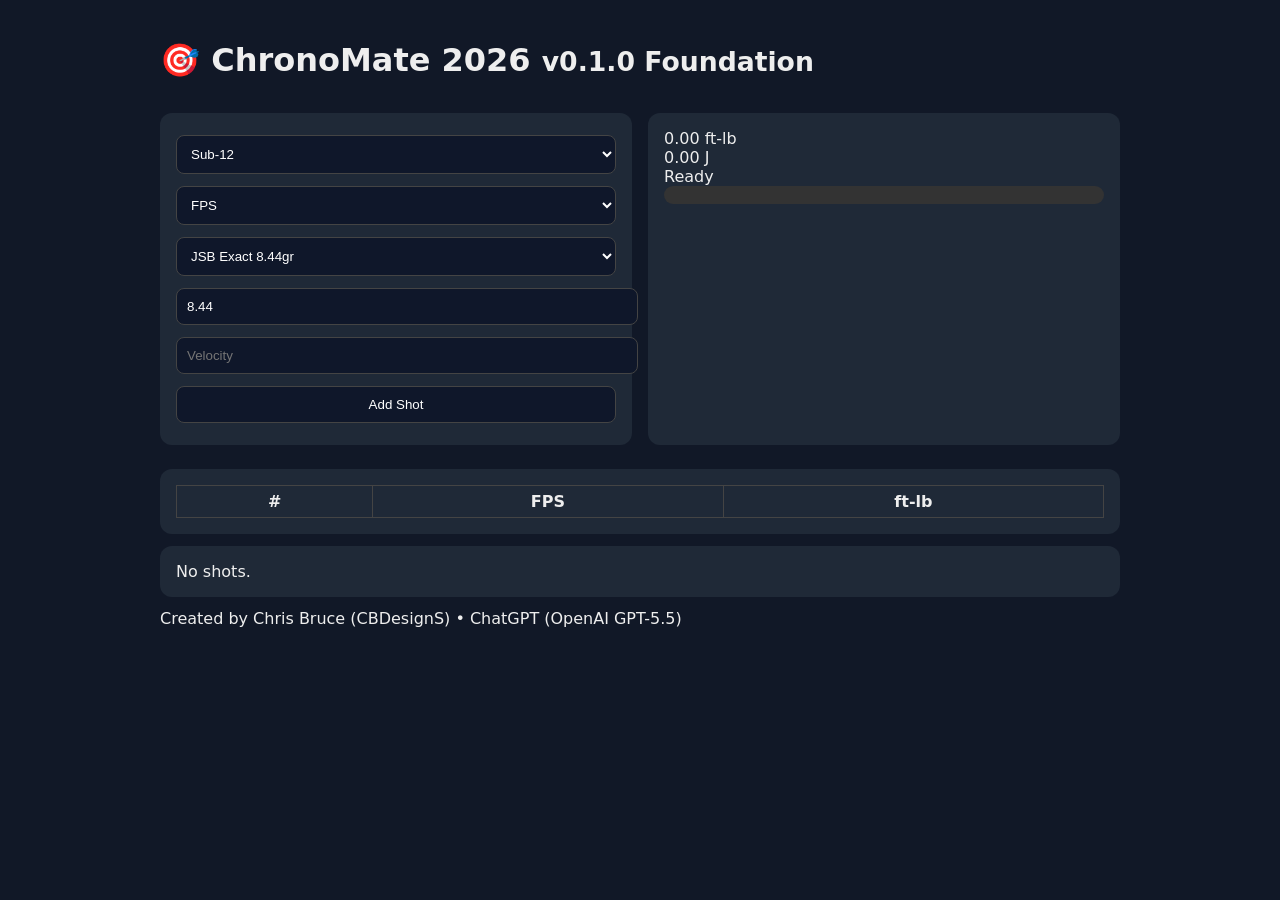
==== index.html @ b8bc1ba0 "v0.1.0 of ChronoMate The very first version of ChronoMate to be produced. uploaded, tested and ready" ====
<!DOCTYPE html><html><head><meta charset="utf-8"><meta name="viewport" content="width=device-width,initial-scale=1"><title>ChronoMate 2026</title><style>:root{--bg:#111827;--card:#1f2937;--text:#eee;--good:#22c55e;--warn:#f59e0b;--bad:#ef4444;--accent:#3b82f6}body{font-family:system-ui;background:var(--bg);color:var(--text);margin:0}.wrap{max-width:960px;margin:auto;padding:20px}.card{background:var(--card);padding:16px;border-radius:12px;margin:12px 0}input,select,button{width:100%;padding:10px;margin:6px 0;background:#0f172a;color:#fff;border:1px solid #444;border-radius:8px}.grid{display:grid;grid-template-columns:repeat(auto-fit,minmax(280px,1fr));gap:16px}.bar{height:18px;background:#333;border-radius:9px}.fill{height:18px;width:0;background:var(--good)}table{width:100%;border-collapse:collapse}th,td{border:1px solid #444;padding:6px;text-align:center}</style></head><body><div class="wrap"><h1>🎯 ChronoMate 2026 <small>v0.1.0 Foundation</small></h1><div class="grid"><div class="card"><select id="mode"><option value="12">Sub-12</option><option value="999">FAC</option></select><select id="units"><option value="fps">FPS</option><option value="ms">m/s</option></select><select id="pellet"><option value="8.44">JSB Exact 8.44gr</option><option value="8.64">H&N FTT 8.64gr</option><option value="10.34">JSB Heavy 10.34gr</option><option value="custom">Custom...</option></select><input id="weight" type="number" value="8.44" step="0.01"><input id="vel" type="number" placeholder="Velocity"><button onclick="addShot()">Add Shot</button></div><div class="card"><div id="out">0.00 ft-lb</div><div id="j">0.00 J</div><div id="status">Ready</div><div class="bar"><div id="fill" class="fill"></div></div></div></div><div class="card"><table><thead><tr><th>#</th><th>FPS</th><th>ft-lb</th></tr></thead><tbody id="shots"></tbody></table></div><div class="card"><div id="stats">No shots.</div></div><footer>Created by Chris Bruce (CBDesignS) • ChatGPT (OpenAI GPT-5.5)</footer></div><script>const data=[];pellet.onchange=()=>{if(pellet.value!=="custom")weight.value=pellet.value;calc()};[mode,units,weight,vel].forEach(e=>e.oninput=calc);function calc(){let g=+weight.value||0,v=+vel.value||0,fps=units.value==="fps"?v:v*3.28084,ft=g*fps*fps/450240,jl=ft*1.35582;out.textContent=ft.toFixed(2)+" ft-lb";j.textContent=jl.toFixed(2)+" J";let lim=+mode.value,p=Math.min(ft/(lim==999?40:lim)*100,100);fill.style.width=p+"%";if(lim==999){status.textContent="FAC";fill.style.background="var(--accent)"}else if(ft<11.5){status.textContent="SAFE";fill.style.background="var(--good)"}else if(ft<12){status.textContent="CAUTION";fill.style.background="var(--warn)"}else{status.textContent="OVER LIMIT";fill.style.background="var(--bad)"}return{fps,ft}}function addShot(){let r=calc();if(r.fps<=0)return;data.push(r);shots.innerHTML+=`<tr><td>${data.length}</td><td>${r.fps.toFixed(1)}</td><td>${r.ft.toFixed(2)}</td></tr>`;stats.textContent=`Shots: ${data.length}`;}calc();</script></body></html>
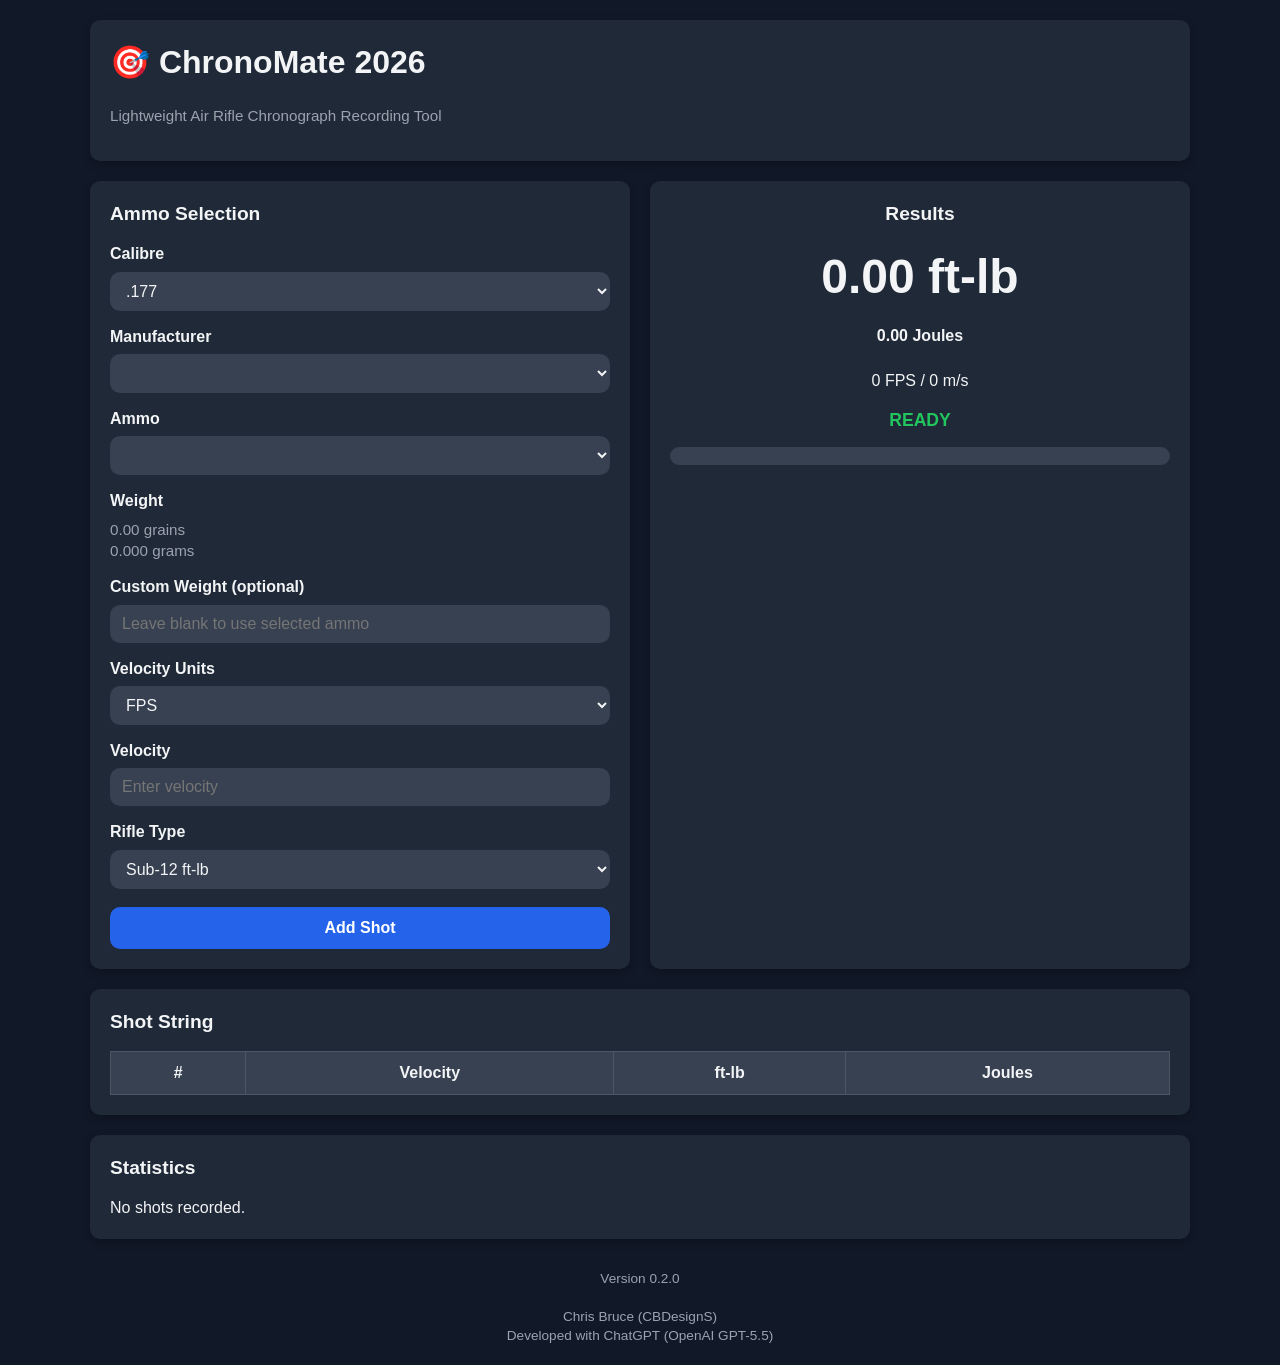
==== commit cfd1c786: "Refactor index.html for improved structure and SEO Updated HTML structure and added meta tags for be" ====
--- a/index.html
+++ b/index.html
@@ -1 +1,311 @@
-<!DOCTYPE html><html><head><meta charset="utf-8"><meta name="viewport" content="width=device-width,initial-scale=1"><title>ChronoMate 2026</title><style>:root{--bg:#111827;--card:#1f2937;--text:#eee;--good:#22c55e;--warn:#f59e0b;--bad:#ef4444;--accent:#3b82f6}body{font-family:system-ui;background:var(--bg);color:var(--text);margin:0}.wrap{max-width:960px;margin:auto;padding:20px}.card{background:var(--card);padding:16px;border-radius:12px;margin:12px 0}input,select,button{width:100%;padding:10px;margin:6px 0;background:#0f172a;color:#fff;border:1px solid #444;border-radius:8px}.grid{display:grid;grid-template-columns:repeat(auto-fit,minmax(280px,1fr));gap:16px}.bar{height:18px;background:#333;border-radius:9px}.fill{height:18px;width:0;background:var(--good)}table{width:100%;border-collapse:collapse}th,td{border:1px solid #444;padding:6px;text-align:center}</style></head><body><div class="wrap"><h1>🎯 ChronoMate 2026 <small>v0.1.0 Foundation</small></h1><div class="grid"><div class="card"><select id="mode"><option value="12">Sub-12</option><option value="999">FAC</option></select><select id="units"><option value="fps">FPS</option><option value="ms">m/s</option></select><select id="pellet"><option value="8.44">JSB Exact 8.44gr</option><option value="8.64">H&N FTT 8.64gr</option><option value="10.34">JSB Heavy 10.34gr</option><option value="custom">Custom...</option></select><input id="weight" type="number" value="8.44" step="0.01"><input id="vel" type="number" placeholder="Velocity"><button onclick="addShot()">Add Shot</button></div><div class="card"><div id="out">0.00 ft-lb</div><div id="j">0.00 J</div><div id="status">Ready</div><div class="bar"><div id="fill" class="fill"></div></div></div></div><div class="card"><table><thead><tr><th>#</th><th>FPS</th><th>ft-lb</th></tr></thead><tbody id="shots"></tbody></table></div><div class="card"><div id="stats">No shots.</div></div><footer>Created by Chris Bruce (CBDesignS) • ChatGPT (OpenAI GPT-5.5)</footer></div><script>const data=[];pellet.onchange=()=>{if(pellet.value!=="custom")weight.value=pellet.value;calc()};[mode,units,weight,vel].forEach(e=>e.oninput=calc);function calc(){let g=+weight.value||0,v=+vel.value||0,fps=units.value==="fps"?v:v*3.28084,ft=g*fps*fps/450240,jl=ft*1.35582;out.textContent=ft.toFixed(2)+" ft-lb";j.textContent=jl.toFixed(2)+" J";let lim=+mode.value,p=Math.min(ft/(lim==999?40:lim)*100,100);fill.style.width=p+"%";if(lim==999){status.textContent="FAC";fill.style.background="var(--accent)"}else if(ft<11.5){status.textContent="SAFE";fill.style.background="var(--good)"}else if(ft<12){status.textContent="CAUTION";fill.style.background="var(--warn)"}else{status.textContent="OVER LIMIT";fill.style.background="var(--bad)"}return{fps,ft}}function addShot(){let r=calc();if(r.fps<=0)return;data.push(r);shots.innerHTML+=`<tr><td>${data.length}</td><td>${r.fps.toFixed(1)}</td><td>${r.ft.toFixed(2)}</td></tr>`;stats.textContent=`Shots: ${data.length}`;}calc();</script></body></html>+<!DOCTYPE html>
+<html lang="en">
+
+<head>
+
+    <meta charset="UTF-8">
+    <meta name="viewport" content="width=device-width, initial-scale=1.0">
+
+    <title>ChronoMate 2026</title>
+
+    <meta name="description" content="Lightweight Air Rifle Chronograph Recording Tool">
+
+    <link rel="stylesheet" href="style.css">
+
+</head>
+
+<body>
+
+<div class="wrapper">
+
+    <header class="card">
+
+        <h1>🎯 ChronoMate 2026</h1>
+
+        <p class="subtext">
+            Lightweight Air Rifle Chronograph Recording Tool
+        </p>
+
+    </header>
+
+
+    <div class="grid">
+
+        <!-- Calculator -->
+
+        <section class="card">
+
+            <h2>Ammo Selection</h2>
+
+            <label for="calibre">
+                Calibre
+            </label>
+
+            <select id="calibre">
+
+                <option value=".177">.177</option>
+
+                <option value=".22">.22</option>
+
+            </select>
+
+
+            <label for="manufacturer">
+                Manufacturer
+            </label>
+
+            <select id="manufacturer"></select>
+
+
+            <label for="ammo">
+                Ammo
+            </label>
+
+            <select id="ammo"></select>
+
+
+            <label>
+                Weight
+            </label>
+
+            <div class="subtext">
+
+                <span id="weightGrains">0.00</span> grains
+
+                <br>
+
+                <span id="weightGrams">0.000</span> grams
+
+            </div>
+
+
+            <label for="customWeight">
+
+                Custom Weight (optional)
+
+            </label>
+
+            <input
+                id="customWeight"
+                type="number"
+                step="0.01"
+                placeholder="Leave blank to use selected ammo">
+
+
+            <label for="velocityUnits">
+
+                Velocity Units
+
+            </label>
+
+            <select id="velocityUnits">
+
+                <option value="fps">
+                    FPS
+                </option>
+
+                <option value="mps">
+                    m/s
+                </option>
+
+            </select>
+
+
+            <label for="velocity">
+
+                Velocity
+
+            </label>
+
+            <input
+                id="velocity"
+                type="number"
+                step="0.1"
+                placeholder="Enter velocity">
+
+
+            <label for="powerMode">
+
+                Rifle Type
+
+            </label>
+
+            <select id="powerMode">
+
+                <option value="12">
+                    Sub-12 ft-lb
+                </option>
+
+                <option value="999">
+                    FAC
+                </option>
+
+            </select>
+
+
+            <button id="btnAddShot">
+
+                Add Shot
+
+            </button>
+
+        </section>
+
+
+
+        <!-- Results -->
+
+        <section class="card results">
+
+            <h2>Results</h2>
+
+            <div class="energy">
+
+                <span id="energyFTLB">
+
+                    0.00
+
+                </span>
+
+                ft-lb
+
+            </div>
+
+
+            <div>
+
+                <strong>
+
+                    <span id="energyJoules">
+
+                        0.00
+
+                    </span>
+
+                    Joules
+
+                </strong>
+
+            </div>
+
+            <br>
+
+            <div>
+
+                <span id="velocityFPS">
+
+                    0
+
+                </span>
+
+                FPS
+
+                /
+
+                <span id="velocityMPS">
+
+                    0
+
+                </span>
+
+                m/s
+
+            </div>
+
+
+            <div
+                id="powerStatus"
+                class="status safe">
+
+                READY
+
+            </div>
+
+
+            <div class="progress">
+
+                <div
+                    id="powerBar"
+                    class="progress-fill">
+
+                </div>
+
+            </div>
+
+        </section>
+
+    </div>
+
+
+
+    <!-- Shot String -->
+
+    <section class="card">
+
+        <h2>Shot String</h2>
+
+        <table>
+
+            <thead>
+
+            <tr>
+
+                <th>#</th>
+
+                <th>Velocity</th>
+
+                <th>ft-lb</th>
+
+                <th>Joules</th>
+
+            </tr>
+
+            </thead>
+
+            <tbody id="shotTable">
+
+            </tbody>
+
+        </table>
+
+    </section>
+
+
+
+    <!-- Statistics -->
+
+    <section class="card">
+
+        <h2>Statistics</h2>
+
+        <div id="statistics">
+
+            No shots recorded.
+
+        </div>
+
+    </section>
+
+
+
+    <footer>
+
+        Version 0.2.0
+
+        <br><br>
+
+        Chris Bruce (CBDesignS)
+
+        <br>
+
+        Developed with ChatGPT (OpenAI GPT-5.5)
+
+    </footer>
+
+</div>
+
+<script src="app.js"></script>
+
+</body>
+
+</html>
--- a/style.css
+++ b/style.css
@@ -0,0 +1,292 @@
+/* ==========================================================
+   ChronoMate 2026
+   Version : 0.2.0
+   Author  : Chris Bruce (CBDesignS)
+   Developed with ChatGPT (OpenAI GPT-5.5)
+   ========================================================== */
+
+:root {
+
+    --bg: #111827;
+    --panel: #1f2937;
+    --panel-light: #374151;
+
+    --text: #f3f4f6;
+    --text-muted: #9ca3af;
+
+    --accent: #2563eb;
+
+    --green: #22c55e;
+    --amber: #f59e0b;
+    --red: #ef4444;
+
+    --radius: 10px;
+
+    --shadow:
+        0 3px 8px rgba(0,0,0,.25);
+
+    --transition: .18s ease;
+}
+
+*{
+    box-sizing:border-box;
+}
+
+body{
+
+    margin:0;
+    padding:20px;
+
+    background:var(--bg);
+    color:var(--text);
+
+    font-family:
+        "Segoe UI",
+        Arial,
+        Helvetica,
+        sans-serif;
+
+    font-size:16px;
+    line-height:1.4;
+}
+
+.wrapper{
+
+    max-width:1100px;
+    margin:auto;
+}
+
+h1{
+
+    margin:0 0 20px;
+
+    font-size:2rem;
+    font-weight:700;
+}
+
+h2{
+
+    margin-top:0;
+    margin-bottom:15px;
+
+    font-size:1.2rem;
+}
+
+.card{
+
+    background:var(--panel);
+
+    border-radius:var(--radius);
+
+    box-shadow:var(--shadow);
+
+    padding:20px;
+
+    margin-bottom:20px;
+}
+
+.grid{
+
+    display:grid;
+
+    grid-template-columns:
+        repeat(auto-fit,minmax(340px,1fr));
+
+    gap:20px;
+}
+
+label{
+
+    display:block;
+
+    margin-top:15px;
+    margin-bottom:6px;
+
+    font-weight:600;
+}
+
+select,
+input{
+
+    width:100%;
+
+    padding:10px 12px;
+
+    border:none;
+
+    border-radius:var(--radius);
+
+    background:var(--panel-light);
+
+    color:var(--text);
+
+    font-size:1rem;
+}
+
+select:focus,
+input:focus{
+
+    outline:2px solid var(--accent);
+}
+
+button{
+
+    margin-top:18px;
+
+    width:100%;
+
+    padding:12px;
+
+    border:none;
+
+    border-radius:var(--radius);
+
+    background:var(--accent);
+
+    color:white;
+
+    font-size:1rem;
+
+    font-weight:600;
+
+    cursor:pointer;
+
+    transition:var(--transition);
+}
+
+button:hover{
+
+    filter:brightness(1.08);
+}
+
+button:active{
+
+    transform:scale(.98);
+}
+
+.results{
+
+    text-align:center;
+}
+
+.energy{
+
+    font-size:3rem;
+
+    font-weight:700;
+
+    margin:15px 0;
+}
+
+.subtext{
+
+    color:var(--text-muted);
+
+    font-size:.95rem;
+}
+
+.status{
+
+    margin-top:15px;
+
+    font-size:1.1rem;
+
+    font-weight:700;
+}
+
+.safe{
+
+    color:var(--green);
+}
+
+.warning{
+
+    color:var(--amber);
+}
+
+.danger{
+
+    color:var(--red);
+}
+
+.progress{
+
+    margin-top:15px;
+
+    width:100%;
+
+    height:18px;
+
+    background:var(--panel-light);
+
+    border-radius:999px;
+
+    overflow:hidden;
+}
+
+.progress-fill{
+
+    width:0%;
+
+    height:100%;
+
+    background:var(--green);
+
+    transition:width .2s ease;
+}
+
+table{
+
+    width:100%;
+
+    border-collapse:collapse;
+
+    margin-top:10px;
+}
+
+th{
+
+    background:var(--panel-light);
+}
+
+th,
+td{
+
+    padding:10px;
+
+    border:1px solid #4b5563;
+
+    text-align:center;
+}
+
+tbody tr:nth-child(even){
+
+    background:rgba(255,255,255,.03);
+}
+
+footer{
+
+    margin-top:30px;
+
+    text-align:center;
+
+    color:var(--text-muted);
+
+    font-size:.85rem;
+}
+
+/* Mobile */
+
+@media (max-width:700px){
+
+    body{
+
+        padding:12px;
+    }
+
+    .energy{
+
+        font-size:2.3rem;
+    }
+
+}
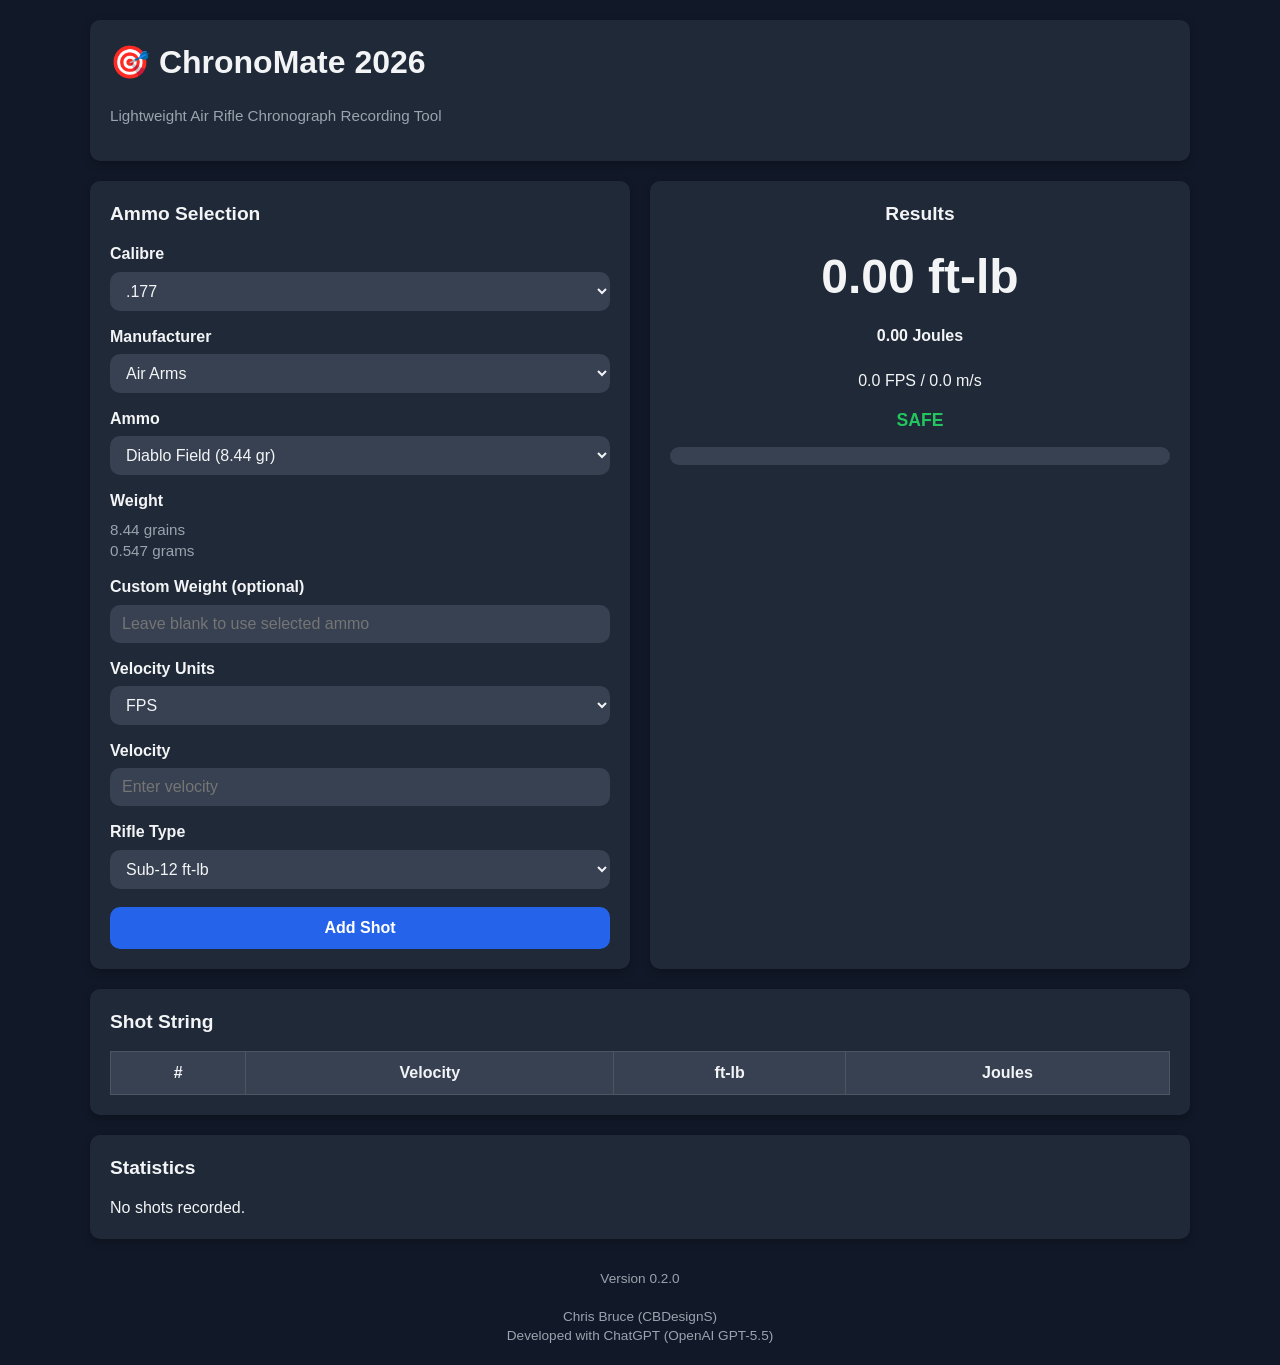
==== commit ad39425f: "rebuild v0.2.0 rebuild from the ground up to stop browser errors on loading files that have become p" ====
--- a/index.html
+++ b/index.html
@@ -1,311 +1,312 @@
-<!DOCTYPE html>
-<html lang="en">
-
-<head>
-
-    <meta charset="UTF-8">
-    <meta name="viewport" content="width=device-width, initial-scale=1.0">
-
-    <title>ChronoMate 2026</title>
-
-    <meta name="description" content="Lightweight Air Rifle Chronograph Recording Tool">
-
-    <link rel="stylesheet" href="style.css">
-
-</head>
-
-<body>
-
-<div class="wrapper">
-
-    <header class="card">
-
-        <h1>🎯 ChronoMate 2026</h1>
-
-        <p class="subtext">
-            Lightweight Air Rifle Chronograph Recording Tool
-        </p>
-
-    </header>
-
-
-    <div class="grid">
-
-        <!-- Calculator -->
-
-        <section class="card">
-
-            <h2>Ammo Selection</h2>
-
-            <label for="calibre">
-                Calibre
-            </label>
-
-            <select id="calibre">
-
-                <option value=".177">.177</option>
-
-                <option value=".22">.22</option>
-
-            </select>
-
-
-            <label for="manufacturer">
-                Manufacturer
-            </label>
-
-            <select id="manufacturer"></select>
-
-
-            <label for="ammo">
-                Ammo
-            </label>
-
-            <select id="ammo"></select>
-
-
-            <label>
-                Weight
-            </label>
-
-            <div class="subtext">
-
-                <span id="weightGrains">0.00</span> grains
-
-                <br>
-
-                <span id="weightGrams">0.000</span> grams
-
-            </div>
-
-
-            <label for="customWeight">
-
-                Custom Weight (optional)
-
-            </label>
-
-            <input
-                id="customWeight"
-                type="number"
-                step="0.01"
-                placeholder="Leave blank to use selected ammo">
-
-
-            <label for="velocityUnits">
-
-                Velocity Units
-
-            </label>
-
-            <select id="velocityUnits">
-
-                <option value="fps">
-                    FPS
-                </option>
-
-                <option value="mps">
-                    m/s
-                </option>
-
-            </select>
-
-
-            <label for="velocity">
-
-                Velocity
-
-            </label>
-
-            <input
-                id="velocity"
-                type="number"
-                step="0.1"
-                placeholder="Enter velocity">
-
-
-            <label for="powerMode">
-
-                Rifle Type
-
-            </label>
-
-            <select id="powerMode">
-
-                <option value="12">
-                    Sub-12 ft-lb
-                </option>
-
-                <option value="999">
-                    FAC
-                </option>
-
-            </select>
-
-
-            <button id="btnAddShot">
-
-                Add Shot
-
-            </button>
-
-        </section>
-
-
-
-        <!-- Results -->
-
-        <section class="card results">
-
-            <h2>Results</h2>
-
-            <div class="energy">
-
-                <span id="energyFTLB">
-
-                    0.00
-
-                </span>
-
-                ft-lb
-
-            </div>
-
-
-            <div>
-
-                <strong>
-
-                    <span id="energyJoules">
-
-                        0.00
-
-                    </span>
-
-                    Joules
-
-                </strong>
-
-            </div>
-
-            <br>
-
-            <div>
-
-                <span id="velocityFPS">
-
-                    0
-
-                </span>
-
-                FPS
-
-                /
-
-                <span id="velocityMPS">
-
-                    0
-
-                </span>
-
-                m/s
-
-            </div>
-
-
-            <div
-                id="powerStatus"
-                class="status safe">
-
-                READY
-
-            </div>
-
-
-            <div class="progress">
-
-                <div
-                    id="powerBar"
-                    class="progress-fill">
-
-                </div>
-
-            </div>
-
-        </section>
-
-    </div>
-
-
-
-    <!-- Shot String -->
-
-    <section class="card">
-
-        <h2>Shot String</h2>
-
-        <table>
-
-            <thead>
-
-            <tr>
-
-                <th>#</th>
-
-                <th>Velocity</th>
-
-                <th>ft-lb</th>
-
-                <th>Joules</th>
-
-            </tr>
-
-            </thead>
-
-            <tbody id="shotTable">
-
-            </tbody>
-
-        </table>
-
-    </section>
-
-
-
-    <!-- Statistics -->
-
-    <section class="card">
-
-        <h2>Statistics</h2>
-
-        <div id="statistics">
-
-            No shots recorded.
-
-        </div>
-
-    </section>
-
-
-
-    <footer>
-
-        Version 0.2.0
-
-        <br><br>
-
-        Chris Bruce (CBDesignS)
-
-        <br>
-
-        Developed with ChatGPT (OpenAI GPT-5.5)
-
-    </footer>
-
-</div>
-
+<!DOCTYPE html>
+<html lang="en">
+
+<head>
+
+    <meta charset="UTF-8">
+    <meta name="viewport" content="width=device-width, initial-scale=1.0">
+
+    <title>ChronoMate 2026</title>
+
+    <meta name="description" content="Lightweight Air Rifle Chronograph Recording Tool">
+
+    <link rel="stylesheet" href="style.css">
+
+</head>
+
+<body>
+
+<div class="wrapper">
+
+    <header class="card">
+
+        <h1>🎯 ChronoMate 2026</h1>
+
+        <p class="subtext">
+            Lightweight Air Rifle Chronograph Recording Tool
+        </p>
+
+    </header>
+
+
+    <div class="grid">
+
+        <!-- Calculator -->
+
+        <section class="card">
+
+            <h2>Ammo Selection</h2>
+
+            <label for="calibre">
+                Calibre
+            </label>
+
+            <select id="calibre">
+
+                <option value=".177">.177</option>
+
+                <option value=".22">.22</option>
+
+            </select>
+
+
+            <label for="manufacturer">
+                Manufacturer
+            </label>
+
+            <select id="manufacturer"></select>
+
+
+            <label for="ammo">
+                Ammo
+            </label>
+
+            <select id="ammo"></select>
+
+
+            <label>
+                Weight
+            </label>
+
+            <div class="subtext">
+
+                <span id="weightGrains">0.00</span> grains
+
+                <br>
+
+                <span id="weightGrams">0.000</span> grams
+
+            </div>
+
+
+            <label for="customWeight">
+
+                Custom Weight (optional)
+
+            </label>
+
+            <input
+                id="customWeight"
+                type="number"
+                step="0.01"
+                placeholder="Leave blank to use selected ammo">
+
+
+            <label for="velocityUnits">
+
+                Velocity Units
+
+            </label>
+
+            <select id="velocityUnits">
+
+                <option value="fps">
+                    FPS
+                </option>
+
+                <option value="mps">
+                    m/s
+                </option>
+
+            </select>
+
+
+            <label for="velocity">
+
+                Velocity
+
+            </label>
+
+            <input
+                id="velocity"
+                type="number"
+                step="0.1"
+                placeholder="Enter velocity">
+
+
+            <label for="powerMode">
+
+                Rifle Type
+
+            </label>
+
+            <select id="powerMode">
+
+                <option value="12">
+                    Sub-12 ft-lb
+                </option>
+
+                <option value="999">
+                    FAC
+                </option>
+
+            </select>
+
+
+            <button id="btnAddShot">
+
+                Add Shot
+
+            </button>
+
+        </section>
+
+
+
+        <!-- Results -->
+
+        <section class="card results">
+
+            <h2>Results</h2>
+
+            <div class="energy">
+
+                <span id="energyFTLB">
+
+                    0.00
+
+                </span>
+
+                ft-lb
+
+            </div>
+
+
+            <div>
+
+                <strong>
+
+                    <span id="energyJoules">
+
+                        0.00
+
+                    </span>
+
+                    Joules
+
+                </strong>
+
+            </div>
+
+            <br>
+
+            <div>
+
+                <span id="velocityFPS">
+
+                    0
+
+                </span>
+
+                FPS
+
+                /
+
+                <span id="velocityMPS">
+
+                    0
+
+                </span>
+
+                m/s
+
+            </div>
+
+
+            <div
+                id="powerStatus"
+                class="status safe">
+
+                READY
+
+            </div>
+
+
+            <div class="progress">
+
+                <div
+                    id="powerBar"
+                    class="progress-fill">
+
+                </div>
+
+            </div>
+
+        </section>
+
+    </div>
+
+
+
+    <!-- Shot String -->
+
+    <section class="card">
+
+        <h2>Shot String</h2>
+
+        <table>
+
+            <thead>
+
+            <tr>
+
+                <th>#</th>
+
+                <th>Velocity</th>
+
+                <th>ft-lb</th>
+
+                <th>Joules</th>
+
+            </tr>
+
+            </thead>
+
+            <tbody id="shotTable">
+
+            </tbody>
+
+        </table>
+
+    </section>
+
+
+
+    <!-- Statistics -->
+
+    <section class="card">
+
+        <h2>Statistics</h2>
+
+        <div id="statistics">
+
+            No shots recorded.
+
+        </div>
+
+    </section>
+
+
+
+    <footer>
+
+        Version 0.2.0
+
+        <br><br>
+
+        Chris Bruce (CBDesignS)
+
+        <br>
+
+        Developed with ChatGPT (OpenAI GPT-5.5)
+
+    </footer>
+
+</div>
+
+<script src="data/ammo.js"></script>
 <script src="app.js"></script>
-
-</body>
-
-</html>
+
+</body>
+
+</html>
--- a/style.css
+++ b/style.css
@@ -1,292 +1,292 @@
-/* ==========================================================
-   ChronoMate 2026
-   Version : 0.2.0
-   Author  : Chris Bruce (CBDesignS)
-   Developed with ChatGPT (OpenAI GPT-5.5)
-   ========================================================== */
-
-:root {
-
-    --bg: #111827;
-    --panel: #1f2937;
-    --panel-light: #374151;
-
-    --text: #f3f4f6;
-    --text-muted: #9ca3af;
-
-    --accent: #2563eb;
-
-    --green: #22c55e;
-    --amber: #f59e0b;
-    --red: #ef4444;
-
-    --radius: 10px;
-
-    --shadow:
-        0 3px 8px rgba(0,0,0,.25);
-
-    --transition: .18s ease;
-}
-
-*{
-    box-sizing:border-box;
-}
-
-body{
-
-    margin:0;
-    padding:20px;
-
-    background:var(--bg);
-    color:var(--text);
-
-    font-family:
-        "Segoe UI",
-        Arial,
-        Helvetica,
-        sans-serif;
-
-    font-size:16px;
-    line-height:1.4;
-}
-
-.wrapper{
-
-    max-width:1100px;
-    margin:auto;
-}
-
-h1{
-
-    margin:0 0 20px;
-
-    font-size:2rem;
-    font-weight:700;
-}
-
-h2{
-
-    margin-top:0;
-    margin-bottom:15px;
-
-    font-size:1.2rem;
-}
-
-.card{
-
-    background:var(--panel);
-
-    border-radius:var(--radius);
-
-    box-shadow:var(--shadow);
-
-    padding:20px;
-
-    margin-bottom:20px;
-}
-
-.grid{
-
-    display:grid;
-
-    grid-template-columns:
-        repeat(auto-fit,minmax(340px,1fr));
-
-    gap:20px;
-}
-
-label{
-
-    display:block;
-
-    margin-top:15px;
-    margin-bottom:6px;
-
-    font-weight:600;
-}
-
-select,
-input{
-
-    width:100%;
-
-    padding:10px 12px;
-
-    border:none;
-
-    border-radius:var(--radius);
-
-    background:var(--panel-light);
-
-    color:var(--text);
-
-    font-size:1rem;
-}
-
-select:focus,
-input:focus{
-
-    outline:2px solid var(--accent);
-}
-
-button{
-
-    margin-top:18px;
-
-    width:100%;
-
-    padding:12px;
-
-    border:none;
-
-    border-radius:var(--radius);
-
-    background:var(--accent);
-
-    color:white;
-
-    font-size:1rem;
-
-    font-weight:600;
-
-    cursor:pointer;
-
-    transition:var(--transition);
-}
-
-button:hover{
-
-    filter:brightness(1.08);
-}
-
-button:active{
-
-    transform:scale(.98);
-}
-
-.results{
-
-    text-align:center;
-}
-
-.energy{
-
-    font-size:3rem;
-
-    font-weight:700;
-
-    margin:15px 0;
-}
-
-.subtext{
-
-    color:var(--text-muted);
-
-    font-size:.95rem;
-}
-
-.status{
-
-    margin-top:15px;
-
-    font-size:1.1rem;
-
-    font-weight:700;
-}
-
-.safe{
-
-    color:var(--green);
-}
-
-.warning{
-
-    color:var(--amber);
-}
-
-.danger{
-
-    color:var(--red);
-}
-
-.progress{
-
-    margin-top:15px;
-
-    width:100%;
-
-    height:18px;
-
-    background:var(--panel-light);
-
-    border-radius:999px;
-
-    overflow:hidden;
-}
-
-.progress-fill{
-
-    width:0%;
-
-    height:100%;
-
-    background:var(--green);
-
-    transition:width .2s ease;
-}
-
-table{
-
-    width:100%;
-
-    border-collapse:collapse;
-
-    margin-top:10px;
-}
-
-th{
-
-    background:var(--panel-light);
-}
-
-th,
-td{
-
-    padding:10px;
-
-    border:1px solid #4b5563;
-
-    text-align:center;
-}
-
-tbody tr:nth-child(even){
-
-    background:rgba(255,255,255,.03);
-}
-
-footer{
-
-    margin-top:30px;
-
-    text-align:center;
-
-    color:var(--text-muted);
-
-    font-size:.85rem;
-}
-
-/* Mobile */
-
-@media (max-width:700px){
-
-    body{
-
-        padding:12px;
-    }
-
-    .energy{
-
-        font-size:2.3rem;
-    }
-
-}
+/* ==========================================================
+   ChronoMate 2026
+   Version : 0.2.0
+   Author  : Chris Bruce (CBDesignS)
+   Developed with ChatGPT (OpenAI GPT-5.5)
+   ========================================================== */
+
+:root {
+
+    --bg: #111827;
+    --panel: #1f2937;
+    --panel-light: #374151;
+
+    --text: #f3f4f6;
+    --text-muted: #9ca3af;
+
+    --accent: #2563eb;
+
+    --green: #22c55e;
+    --amber: #f59e0b;
+    --red: #ef4444;
+
+    --radius: 10px;
+
+    --shadow:
+        0 3px 8px rgba(0,0,0,.25);
+
+    --transition: .18s ease;
+}
+
+*{
+    box-sizing:border-box;
+}
+
+body{
+
+    margin:0;
+    padding:20px;
+
+    background:var(--bg);
+    color:var(--text);
+
+    font-family:
+        "Segoe UI",
+        Arial,
+        Helvetica,
+        sans-serif;
+
+    font-size:16px;
+    line-height:1.4;
+}
+
+.wrapper{
+
+    max-width:1100px;
+    margin:auto;
+}
+
+h1{
+
+    margin:0 0 20px;
+
+    font-size:2rem;
+    font-weight:700;
+}
+
+h2{
+
+    margin-top:0;
+    margin-bottom:15px;
+
+    font-size:1.2rem;
+}
+
+.card{
+
+    background:var(--panel);
+
+    border-radius:var(--radius);
+
+    box-shadow:var(--shadow);
+
+    padding:20px;
+
+    margin-bottom:20px;
+}
+
+.grid{
+
+    display:grid;
+
+    grid-template-columns:
+        repeat(auto-fit,minmax(340px,1fr));
+
+    gap:20px;
+}
+
+label{
+
+    display:block;
+
+    margin-top:15px;
+    margin-bottom:6px;
+
+    font-weight:600;
+}
+
+select,
+input{
+
+    width:100%;
+
+    padding:10px 12px;
+
+    border:none;
+
+    border-radius:var(--radius);
+
+    background:var(--panel-light);
+
+    color:var(--text);
+
+    font-size:1rem;
+}
+
+select:focus,
+input:focus{
+
+    outline:2px solid var(--accent);
+}
+
+button{
+
+    margin-top:18px;
+
+    width:100%;
+
+    padding:12px;
+
+    border:none;
+
+    border-radius:var(--radius);
+
+    background:var(--accent);
+
+    color:white;
+
+    font-size:1rem;
+
+    font-weight:600;
+
+    cursor:pointer;
+
+    transition:var(--transition);
+}
+
+button:hover{
+
+    filter:brightness(1.08);
+}
+
+button:active{
+
+    transform:scale(.98);
+}
+
+.results{
+
+    text-align:center;
+}
+
+.energy{
+
+    font-size:3rem;
+
+    font-weight:700;
+
+    margin:15px 0;
+}
+
+.subtext{
+
+    color:var(--text-muted);
+
+    font-size:.95rem;
+}
+
+.status{
+
+    margin-top:15px;
+
+    font-size:1.1rem;
+
+    font-weight:700;
+}
+
+.safe{
+
+    color:var(--green);
+}
+
+.warning{
+
+    color:var(--amber);
+}
+
+.danger{
+
+    color:var(--red);
+}
+
+.progress{
+
+    margin-top:15px;
+
+    width:100%;
+
+    height:18px;
+
+    background:var(--panel-light);
+
+    border-radius:999px;
+
+    overflow:hidden;
+}
+
+.progress-fill{
+
+    width:0%;
+
+    height:100%;
+
+    background:var(--green);
+
+    transition:width .2s ease;
+}
+
+table{
+
+    width:100%;
+
+    border-collapse:collapse;
+
+    margin-top:10px;
+}
+
+th{
+
+    background:var(--panel-light);
+}
+
+th,
+td{
+
+    padding:10px;
+
+    border:1px solid #4b5563;
+
+    text-align:center;
+}
+
+tbody tr:nth-child(even){
+
+    background:rgba(255,255,255,.03);
+}
+
+footer{
+
+    margin-top:30px;
+
+    text-align:center;
+
+    color:var(--text-muted);
+
+    font-size:.85rem;
+}
+
+/* Mobile */
+
+@media (max-width:700px){
+
+    body{
+
+        padding:12px;
+    }
+
+    .energy{
+
+        font-size:2.3rem;
+    }
+
+}
